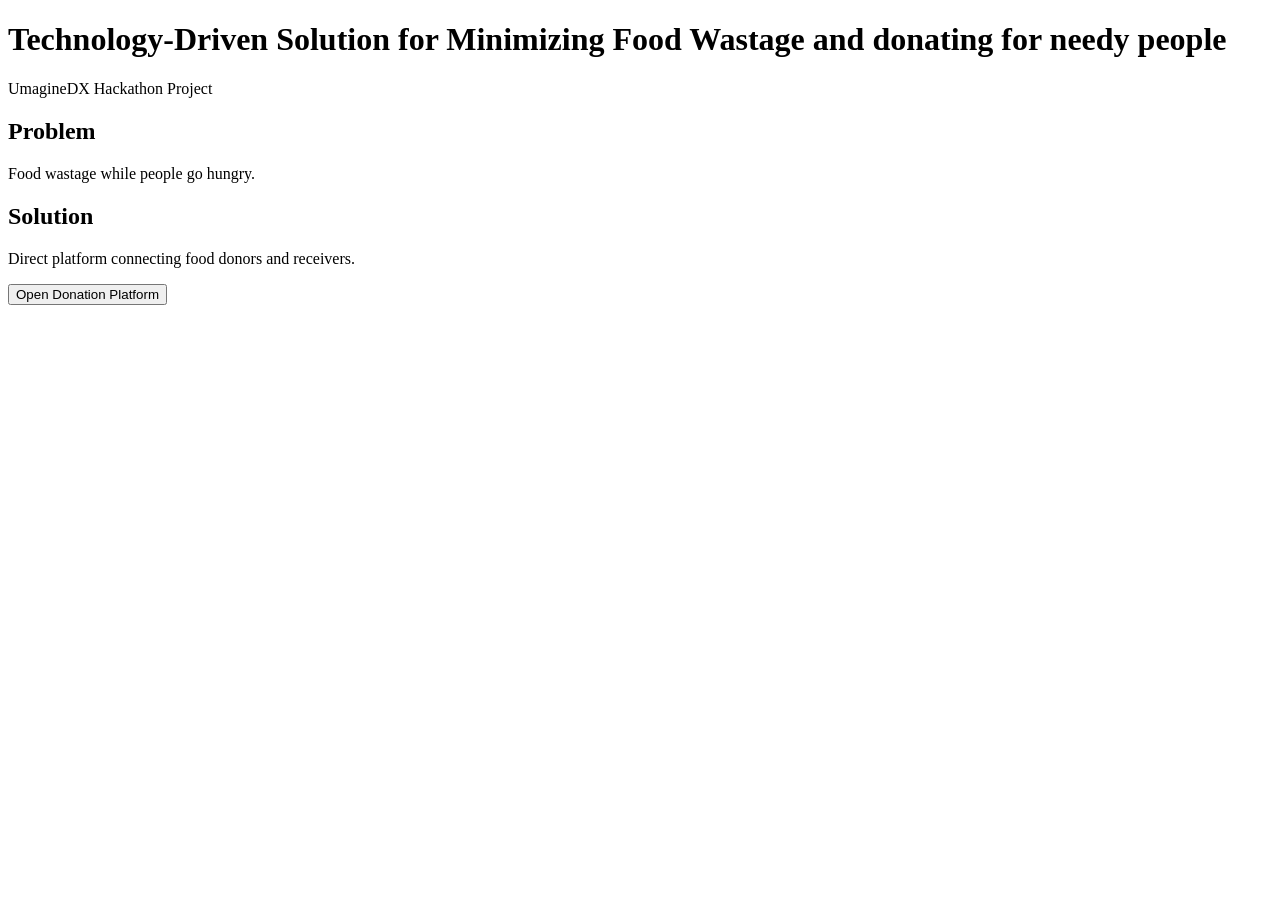
==== index.html @ fca16532 "Create index.html Add front page" ====
<!DOCTYPE html>
<html>
<head>
  <title>UmagineDX – Food Wastage Solution</title>
</head>
<body>

<h1>Technology-Driven Solution for Minimizing Food Wastage and donating for needy people</h1>
<p>UmagineDX Hackathon Project</p>

<h2>Problem</h2>
<p>Food wastage while people go hungry.</p>

<h2>Solution</h2>
<p>Direct platform connecting food donors and receivers.</p>

<button onclick="location.href='login.html'">
  Open Donation Platform
</button>

</body>
</html>
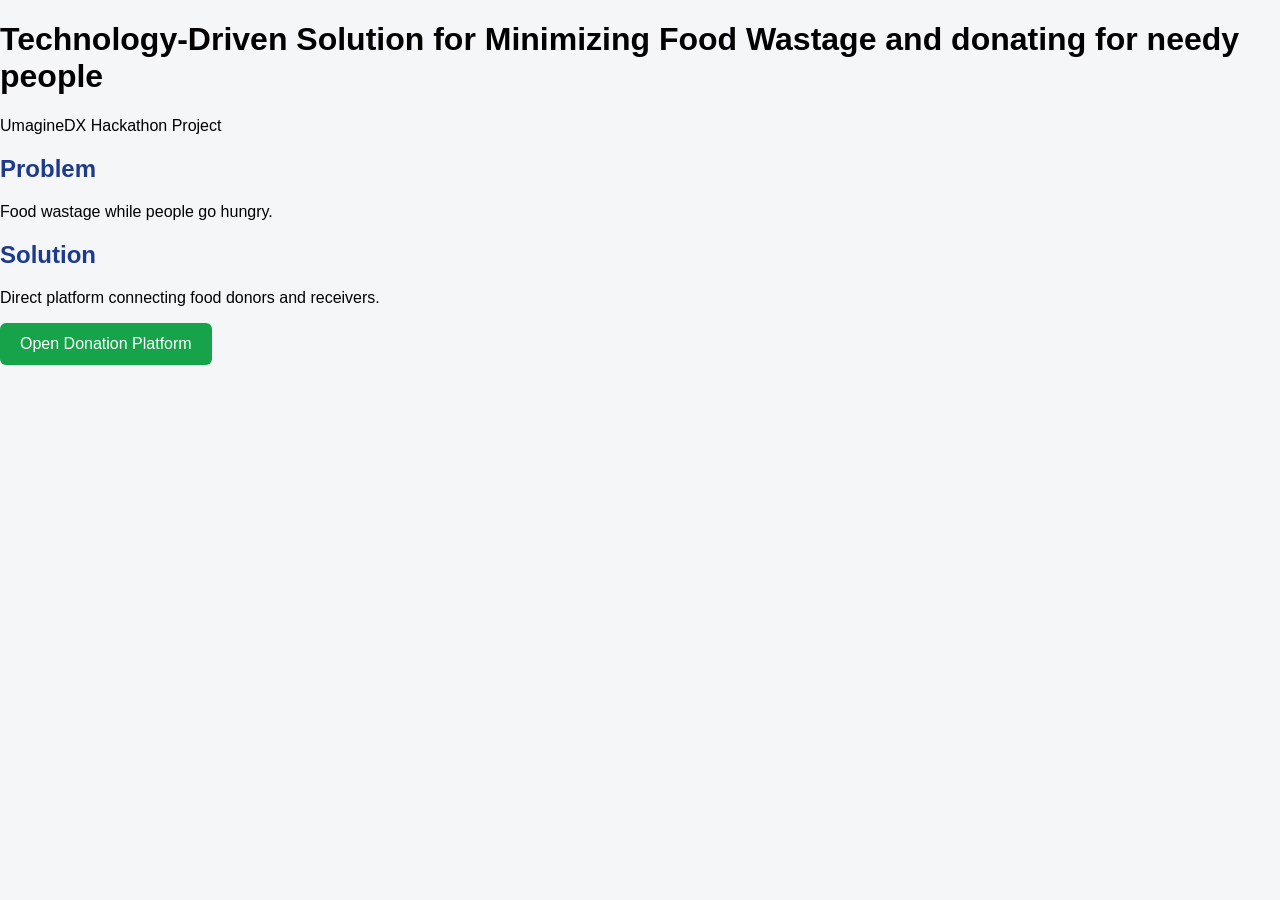
==== commit 5b411ea3: "Update index.html Add CSS styling to website" ====
--- a/index.html
+++ b/index.html
@@ -2,7 +2,47 @@
 <html>
 <head>
   <title>UmagineDX – Food Wastage Solution</title>
-</head>
+</head><style>
+body {
+  margin: 0;
+  font-family: Arial, sans-serif;
+  background-color: #f4f6f8;
+}
+
+header {
+  background-color: #1e3a8a;
+  color: white;
+  padding: 20px;
+  text-align: center;
+}
+
+section {
+  background: white;
+  margin: 20px;
+  padding: 20px;
+  border-radius: 8px;
+  box-shadow: 0 4px 10px rgba(0,0,0,0.1);
+}
+
+h2 {
+  color: #1e3a8a;
+}
+
+button {
+  background-color: #16a34a;
+  color: white;
+  border: none;
+  padding: 12px 20px;
+  font-size: 16px;
+  border-radius: 6px;
+  cursor: pointer;
+}
+
+button:hover {
+  background-color: #15803d;
+}
+</style>
+
 <body>
 
 <h1>Technology-Driven Solution for Minimizing Food Wastage and donating for needy people</h1>
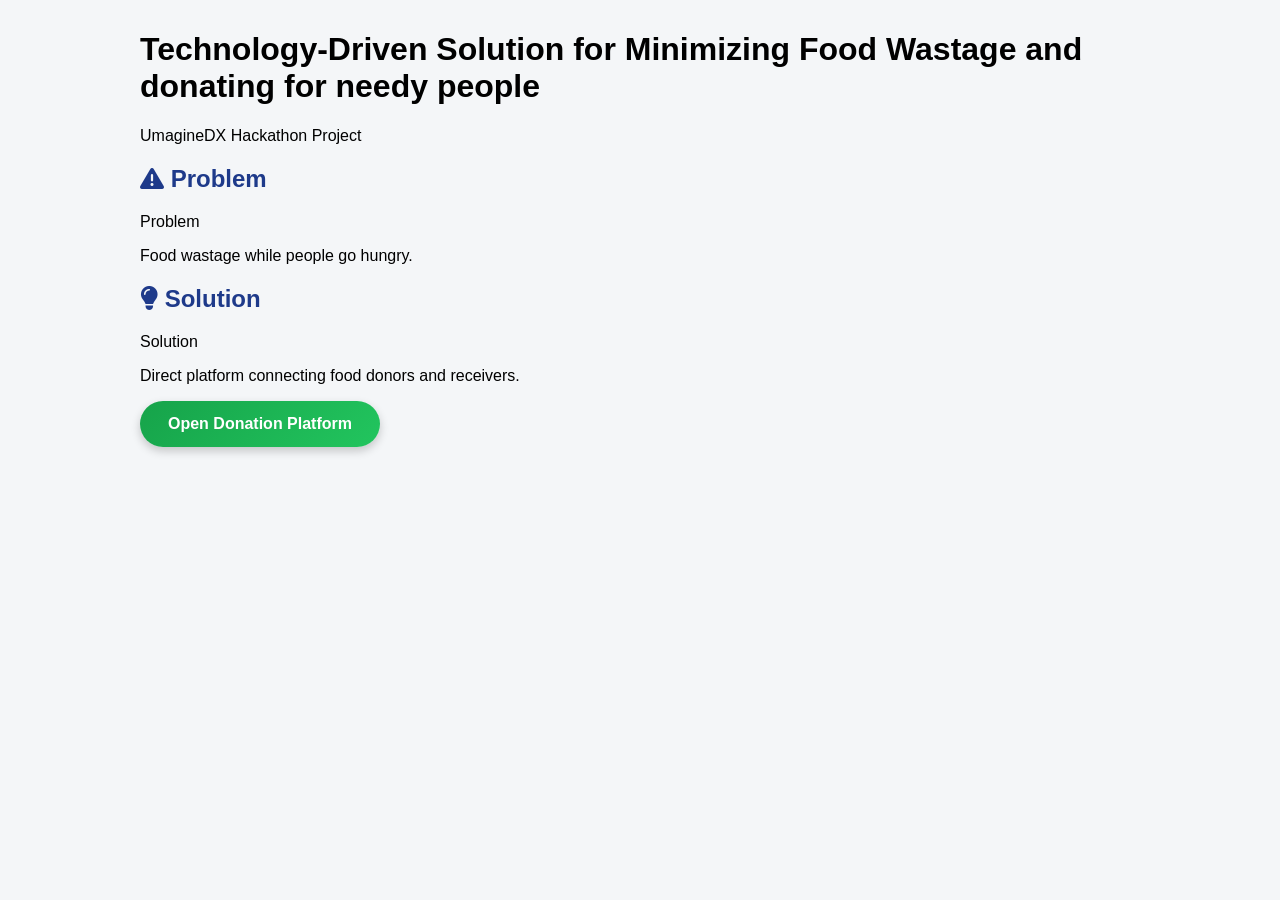
==== commit d0c5622d: "Update index.html Improve alignment, icons, and UI design" ====
--- a/index.html
+++ b/index.html
@@ -1,8 +1,24 @@
 <!DOCTYPE html>
 <html>
-<head>
+<head><link rel="stylesheet" href="https://cdnjs.cloudflare.com/ajax/libs/font-awesome/6.5.0/css/all.min.css">
+
   <title>UmagineDX – Food Wastage Solution</title>
-</head><style>
+</head><style>.container {
+  max-width: 1000px;
+  margin: auto;
+  padding: 10px;
+}
+
+section {
+  text-align: left;
+}
+
+header h1 {
+  <p><i class="fa-solid fa-location-dot"></i> UmagineDX Hackathon 2025</p>
+
+  margin-bottom: 10px;
+}
+
 body {
   margin: 0;
   font-family: Arial, sans-serif;
@@ -29,35 +45,43 @@
 }
 
 button {
-  background-color: #16a34a;
+  background: linear-gradient(135deg, #16a34a, #22c55e);
   color: white;
   border: none;
-  padding: 12px 20px;
+  padding: 14px 28px;
   font-size: 16px;
-  border-radius: 6px;
+  border-radius: 30px;
   cursor: pointer;
+  font-weight: bold;
+  box-shadow: 0 4px 10px rgba(0,0,0,0.2);
 }
 
 button:hover {
-  background-color: #15803d;
+  transform: scale(1.05);
+}
+
 }
 </style>
 
-<body>
+<body><div class="container">
+
 
 <h1>Technology-Driven Solution for Minimizing Food Wastage and donating for needy people</h1>
 <p>UmagineDX Hackathon Project</p>
 
-<h2>Problem</h2>
+<h2><h2><i class="fa-solid fa-triangle-exclamation"></i> Problem</h2>
+Problem</h2>
 <p>Food wastage while people go hungry.</p>
 
-<h2>Solution</h2>
+<h2><h2><i class="fa-solid fa-lightbulb"></i> Solution</h2>
+Solution</h2>
 <p>Direct platform connecting food donors and receivers.</p>
 
 <button onclick="location.href='login.html'">
   Open Donation Platform
 </button>
 
-</body>
+</body></div>
+
 </html>
 
